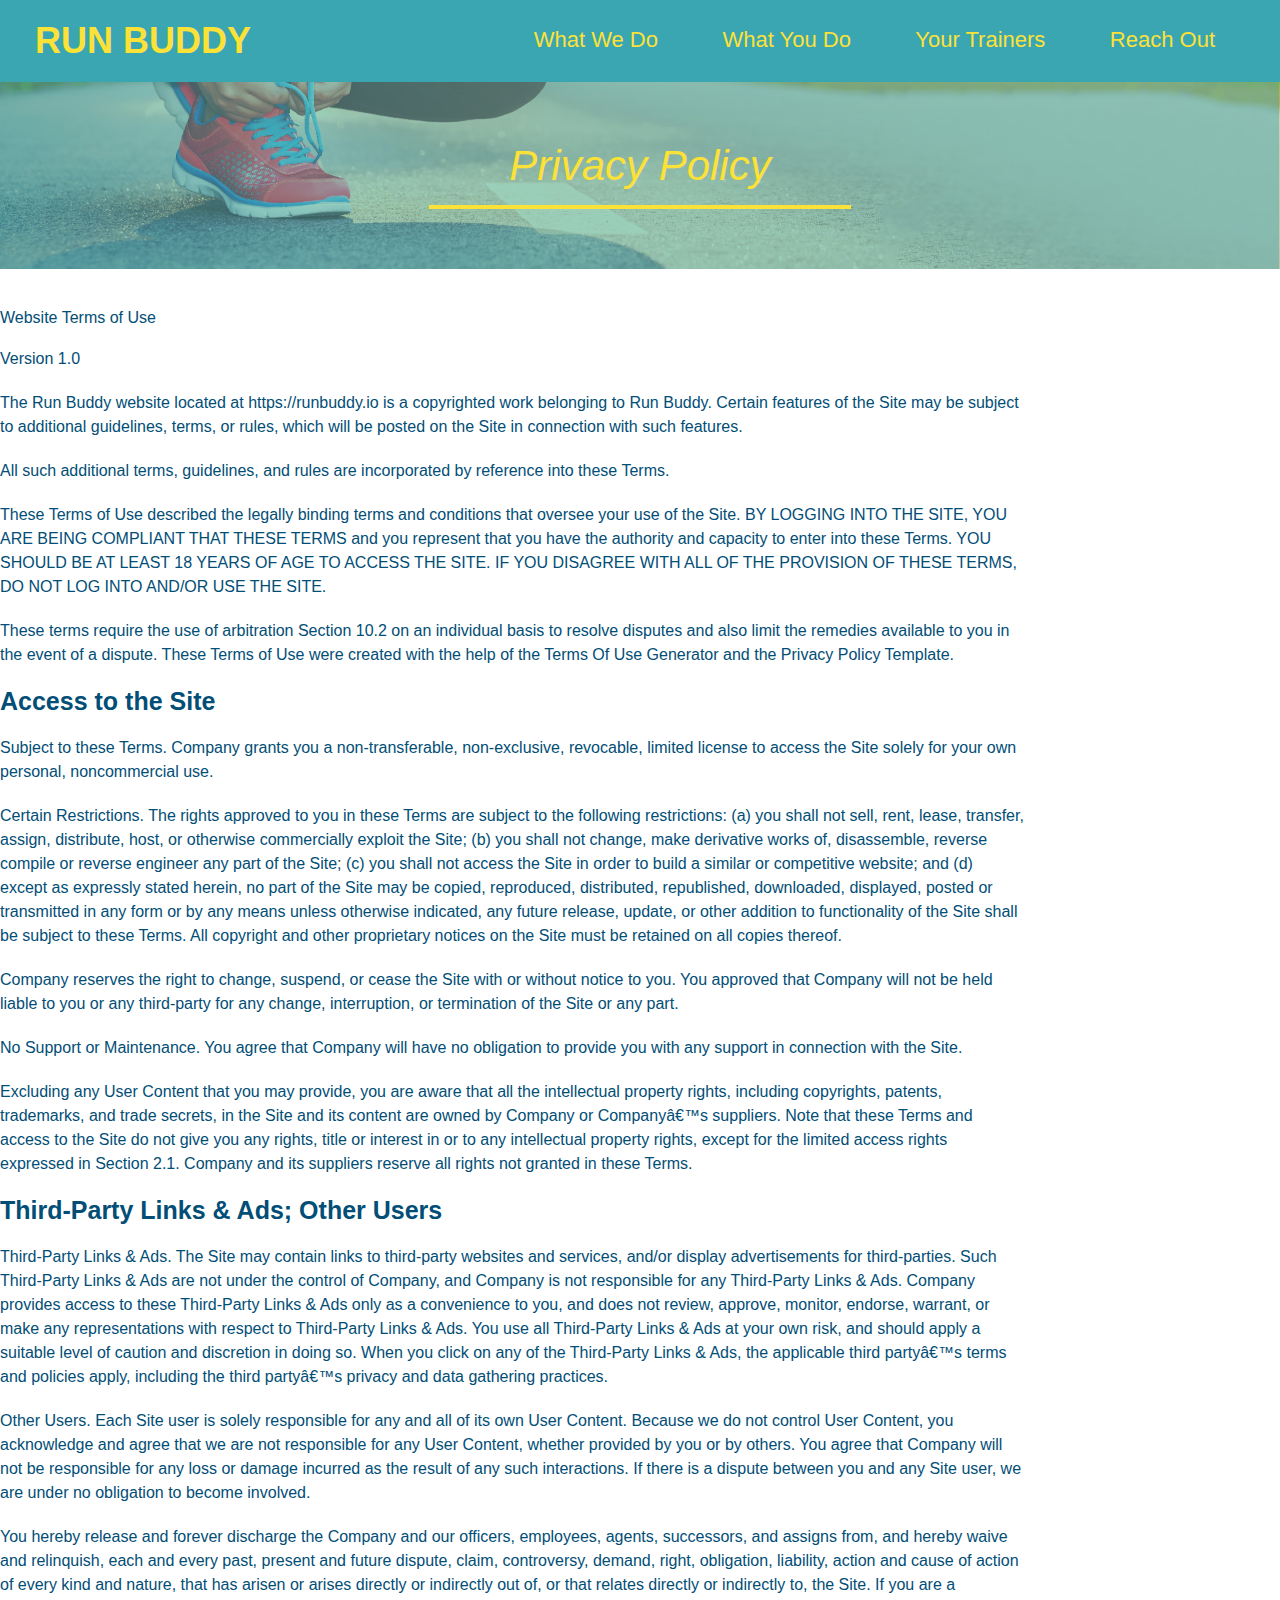
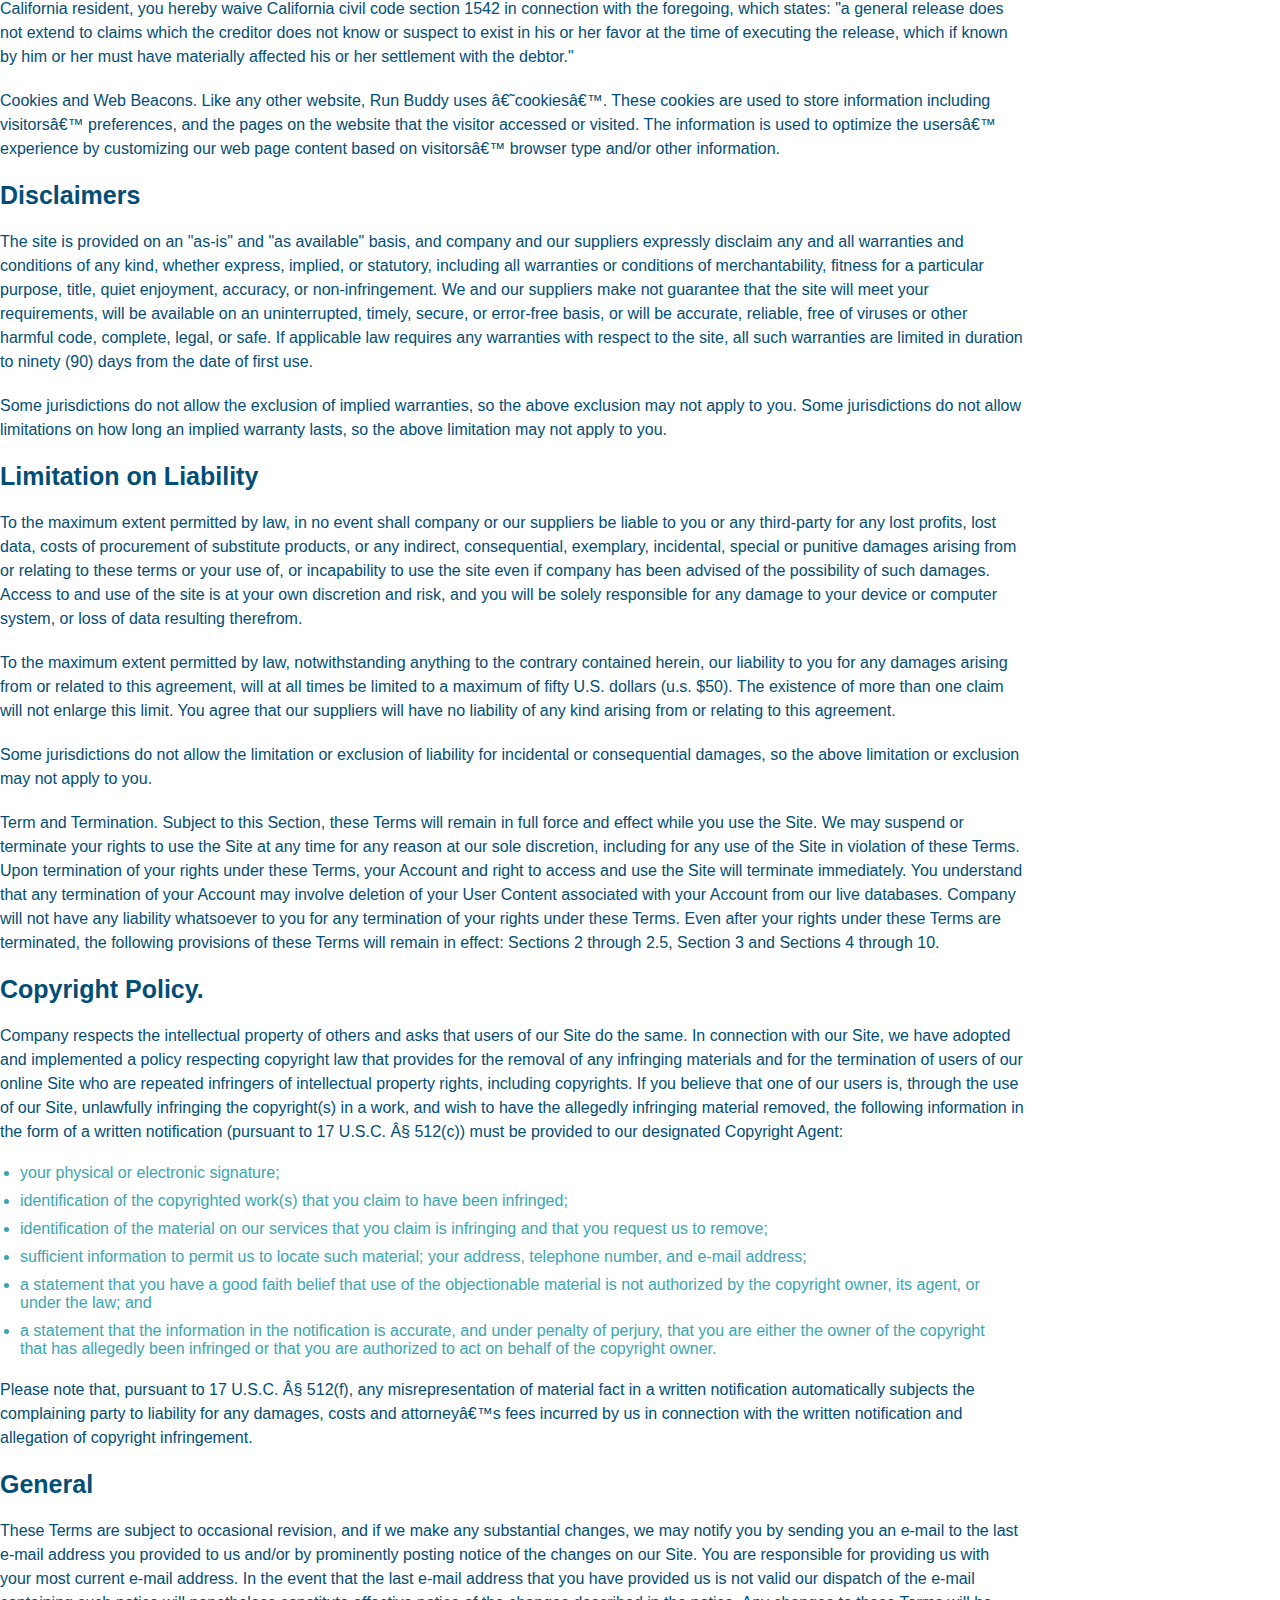
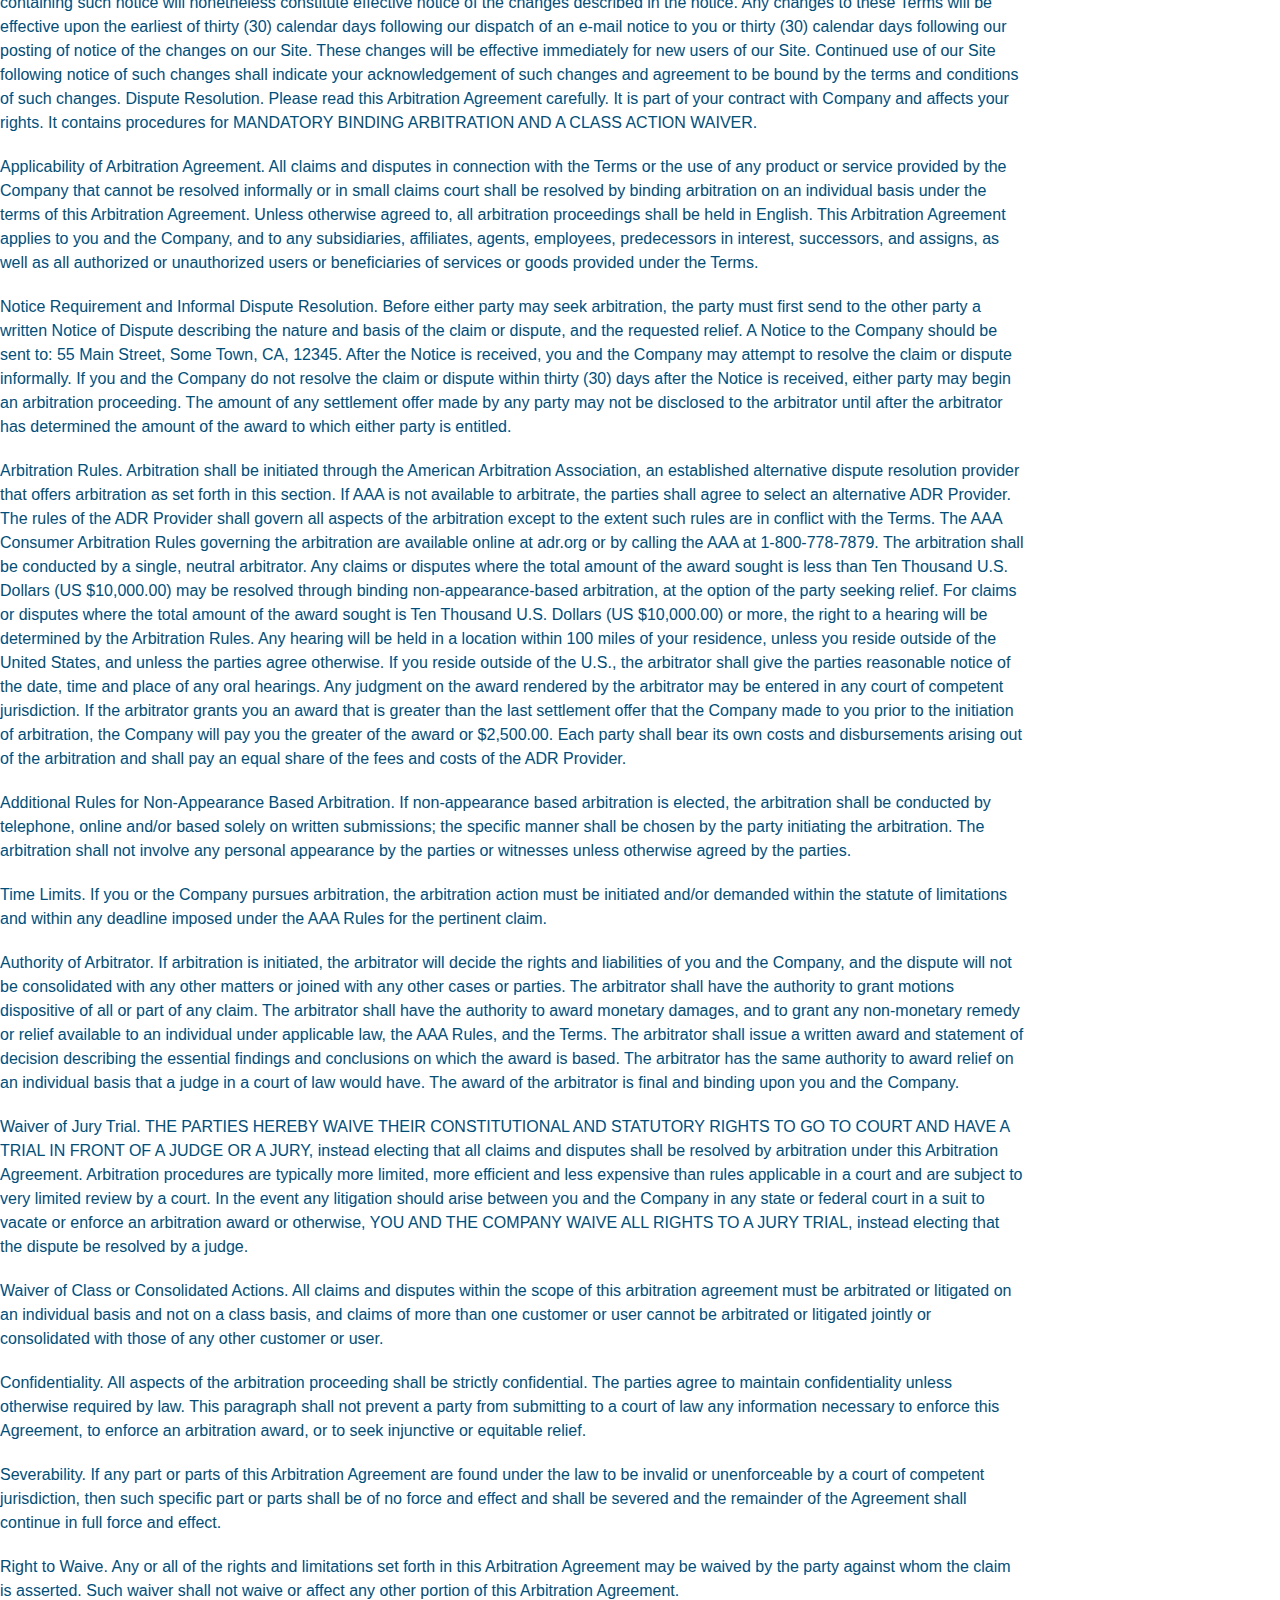
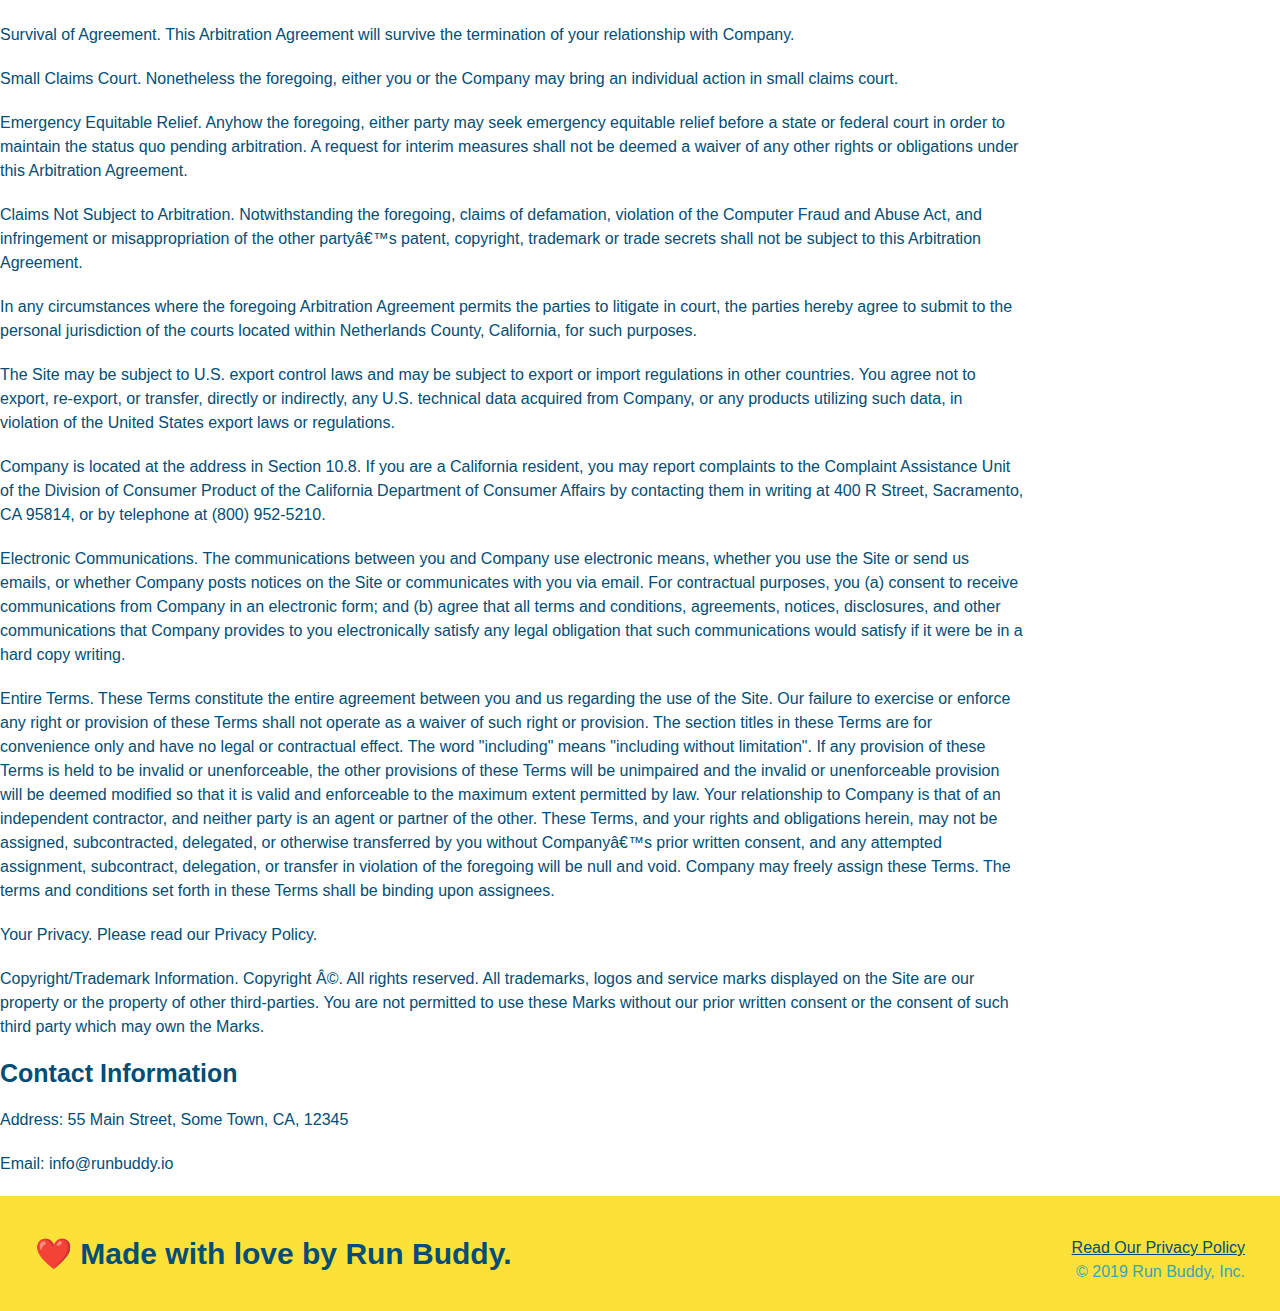
==== privacy-policy.html @ ecbcb70a "minor text error" ====
<!DOCTYPE html>
<html lang="en">
  <head>
    <meta charset="UTF-8" />
    <title>Privacy Policy - Run Buddy</title>
    <link rel="stylesheet" href="./assets/css/style.css" />
    <link rel="stylesheet" href="./assets/css/secondary-styles.css">
  </head>
  <body>
    <header>
      <h1>
        <a href="/">RUN BUDDY</a>
      </h1>
      <nav>
        <ul>
          <li>
            <a href="./index.html#what-we-do">What We Do</a>
          </li>
          <li>
            <a href="./index.html#what-you-do">What You Do</a>
          </li>
          <li>
            <a href="./index.html#your-trainers">Your Trainers</a>
          </li>
          <li>
            <a href="./index.html#reach-out">Reach Out</a>
          </li>
        </ul>
      </nav>
    </header>
    <section class="hero">
      <h2 class="page-title">Privacy Policy</h2>
    </section>
    <article class="secondary-content">
        Website Terms of Use
      </p>

      <p>
        Version 1.0
      </p>

      <p>
        The Run Buddy website located at https://runbuddy.io is a copyrighted work belonging to Run Buddy. Certain
        features of the Site may be subject to additional guidelines, terms, or rules, which will be posted on the Site
        in connection with such features.
      </p>

      <p>
        All such additional terms, guidelines, and rules are incorporated by reference into these Terms.
      </p>

      <p>
        These Terms of Use described the legally binding terms and conditions that oversee your use of the Site. BY
        LOGGING INTO THE SITE, YOU ARE BEING COMPLIANT THAT THESE TERMS and you represent that you have the authority
        and capacity to enter into these Terms. YOU SHOULD BE AT LEAST 18 YEARS OF AGE TO ACCESS THE SITE. IF YOU
        DISAGREE WITH ALL OF THE PROVISION OF THESE TERMS, DO NOT LOG INTO AND/OR USE THE SITE.
      </p>

      <p>
        These terms require the use of arbitration Section 10.2 on an individual basis to resolve disputes and also
        limit the remedies available to you in the event of a dispute. These Terms of Use were created with the help of
        the Terms Of Use Generator and the Privacy Policy Template.
      </p>

      <h3>
        Access to the Site
      </h3>

      <p>
        Subject to these Terms. Company grants you a non-transferable, non-exclusive, revocable, limited license to
        access the Site solely for your own personal, noncommercial use.
      </p>

      <p>
        Certain Restrictions. The rights approved to you in these Terms are subject to the following restrictions: (a)
        you shall not sell, rent, lease, transfer, assign, distribute, host, or otherwise commercially exploit the Site;
        (b) you shall not change, make derivative works of, disassemble, reverse compile or reverse engineer any part of
        the Site; (c) you shall not access the Site in order to build a similar or competitive website; and (d) except
        as expressly stated herein, no part of the Site may be copied, reproduced, distributed, republished, downloaded,
        displayed, posted or transmitted in any form or by any means unless otherwise indicated, any future release,
        update, or other addition to functionality of the Site shall be subject to these Terms. All copyright and other
        proprietary notices on the Site must be retained on all copies thereof.
      </p>

      <p>
        Company reserves the right to change, suspend, or cease the Site with or without notice to you. You approved
        that Company will not be held liable to you or any third-party for any change, interruption, or termination of
        the Site or any part.
      </p>

      <p>
        No Support or Maintenance. You agree that Company will have no obligation to provide you with any support in
        connection with the Site.
      </p>

      <p>
        Excluding any User Content that you may provide, you are aware that all the intellectual property rights,
        including copyrights, patents, trademarks, and trade secrets, in the Site and its content are owned by Company
        or Companyâ€™s suppliers. Note that these Terms and access to the Site do not give you any rights, title or
        interest in or to any intellectual property rights, except for the limited access rights expressed in Section
        2.1. Company and its suppliers reserve all rights not granted in these Terms.
      </p>

      <h3>
        Third-Party Links & Ads; Other Users
      </h3>

      <p>
        Third-Party Links & Ads. The Site may contain links to third-party websites and services, and/or display
        advertisements for third-parties. Such Third-Party Links & Ads are not under the control of Company, and Company
        is not responsible for any Third-Party Links & Ads. Company provides access to these Third-Party Links & Ads
        only as a convenience to you, and does not review, approve, monitor, endorse, warrant, or make any
        representations with respect to Third-Party Links & Ads. You use all Third-Party Links & Ads at your own risk,
        and should apply a suitable level of caution and discretion in doing so. When you click on any of the
        Third-Party Links & Ads, the applicable third partyâ€™s terms and policies apply, including the third partyâ€™s
        privacy and data gathering practices.
      </p>

      <p>
        Other Users. Each Site user is solely responsible for any and all of its own User Content. Because we do not
        control User Content, you acknowledge and agree that we are not responsible for any User Content, whether
        provided by you or by others. You agree that Company will not be responsible for any loss or damage incurred as
        the result of any such interactions. If there is a dispute between you and any Site user, we are under no
        obligation to become involved.
      </p>

      <p>
        You hereby release and forever discharge the Company and our officers, employees, agents, successors, and
        assigns from, and hereby waive and relinquish, each and every past, present and future dispute, claim,
        controversy, demand, right, obligation, liability, action and cause of action of every kind and nature, that has
        arisen or arises directly or indirectly out of, or that relates directly or indirectly to, the Site. If you are
        a California resident, you hereby waive California civil code section 1542 in connection with the foregoing,
        which states: "a general release does not extend to claims which the creditor does not know or suspect to exist
        in his or her favor at the time of executing the release, which if known by him or her must have materially
        affected his or her settlement with the debtor."
      </p>

      <p>
        Cookies and Web Beacons. Like any other website, Run Buddy uses â€˜cookiesâ€™. These cookies are used to store
        information including visitorsâ€™ preferences, and the pages on the website that the visitor accessed or visited.
        The information is used to optimize the usersâ€™ experience by customizing our web page content based on visitorsâ€™
        browser type and/or other information.
      </p>

      <h3>
        Disclaimers
      </h3>

      <p>
        The site is provided on an "as-is" and "as available" basis, and company and our suppliers expressly disclaim
        any and all warranties and conditions of any kind, whether express, implied, or statutory, including all
        warranties or conditions of merchantability, fitness for a particular purpose, title, quiet enjoyment, accuracy,
        or non-infringement. We and our suppliers make not guarantee that the site will meet your requirements, will be
        available on an uninterrupted, timely, secure, or error-free basis, or will be accurate, reliable, free of
        viruses or other harmful code, complete, legal, or safe. If applicable law requires any warranties with respect
        to the site, all such warranties are limited in duration to ninety (90) days from the date of first use.
      </p>

      <p>
        Some jurisdictions do not allow the exclusion of implied warranties, so the above exclusion may not apply to
        you. Some jurisdictions do not allow limitations on how long an implied warranty lasts, so the above limitation
        may not apply to you.
      </p>

      <h3>
        Limitation on Liability
      </h3>

      <p>
        To the maximum extent permitted by law, in no event shall company or our suppliers be liable to you or any
        third-party for any lost profits, lost data, costs of procurement of substitute products, or any indirect,
        consequential, exemplary, incidental, special or punitive damages arising from or relating to these terms or
        your use of, or incapability to use the site even if company has been advised of the possibility of such
        damages. Access to and use of the site is at your own discretion and risk, and you will be solely responsible
        for any damage to your device or computer system, or loss of data resulting therefrom.
      </p>

      <p>
        To the maximum extent permitted by law, notwithstanding anything to the contrary contained herein, our liability
        to you for any damages arising from or related to this agreement, will at all times be limited to a maximum of
        fifty U.S. dollars (u.s. $50). The existence of more than one claim will not enlarge this limit. You agree that
        our suppliers will have no liability of any kind arising from or relating to this agreement.
      </p>

      <p>
        Some jurisdictions do not allow the limitation or exclusion of liability for incidental or consequential
        damages, so the above limitation or exclusion may not apply to you.
      </p>

      <p>
        Term and Termination. Subject to this Section, these Terms will remain in full force and effect while you use
        the Site. We may suspend or terminate your rights to use the Site at any time for any reason at our sole
        discretion, including for any use of the Site in violation of these Terms. Upon termination of your rights under
        these Terms, your Account and right to access and use the Site will terminate immediately. You understand that
        any termination of your Account may involve deletion of your User Content associated with your Account from our
        live databases. Company will not have any liability whatsoever to you for any termination of your rights under
        these Terms. Even after your rights under these Terms are terminated, the following provisions of these Terms
        will remain in effect: Sections 2 through 2.5, Section 3 and Sections 4 through 10.
      </p>

      <h3>
        Copyright Policy.
      </h3>

      <p>
        Company respects the intellectual property of others and asks that users of our Site do the same. In connection
        with our Site, we have adopted and implemented a policy respecting copyright law that provides for the removal
        of any infringing materials and for the termination of users of our online Site who are repeated infringers of
        intellectual property rights, including copyrights. If you believe that one of our users is, through the use of
        our Site, unlawfully infringing the copyright(s) in a work, and wish to have the allegedly infringing material
        removed, the following information in the form of a written notification (pursuant to 17 U.S.C. Â§ 512(c)) must
        be provided to our designated Copyright Agent:
      </p>

      <ul>
        <li>
          your physical or electronic signature;
        </li>
        <li>
          identification of the copyrighted work(s) that you claim to have been infringed;
        </li>
        <li>
          identification of the material on our services that you claim is infringing and that you request us to remove;
        </li>
        <li>
          sufficient information to permit us to locate such material; your address, telephone number, and e-mail
          address;
        </li>
        <li>
          a statement that you have a good faith belief that use of the objectionable material is not authorized by the
          copyright owner, its agent, or under the law; and
        </li>
        <li>
          a statement that the information in the notification is accurate, and under penalty of perjury, that you are
          either the owner of the copyright that has allegedly been infringed or that you are authorized to act on
          behalf of the copyright owner.
        </li>
      </ul>

      <p>
        Please note that, pursuant to 17 U.S.C. Â§ 512(f), any misrepresentation of material fact in a written
        notification automatically subjects the complaining party to liability for any damages, costs and attorneyâ€™s
        fees incurred by us in connection with the written notification and allegation of copyright infringement.
      </p>

      <h3>
        General
      </h3>

      <p>
        These Terms are subject to occasional revision, and if we make any substantial changes, we may notify you by
        sending you an e-mail to the last e-mail address you provided to us and/or by prominently posting notice of the
        changes on our Site. You are responsible for providing us with your most current e-mail address. In the event
        that the last e-mail address that you have provided us is not valid our dispatch of the e-mail containing such
        notice will nonetheless constitute effective notice of the changes described in the notice. Any changes to these
        Terms will be effective upon the earliest of thirty (30) calendar days following our dispatch of an e-mail
        notice to you or thirty (30) calendar days following our posting of notice of the changes on our Site. These
        changes will be effective immediately for new users of our Site. Continued use of our Site following notice of
        such changes shall indicate your acknowledgement of such changes and agreement to be bound by the terms and
        conditions of such changes. Dispute Resolution. Please read this Arbitration Agreement carefully. It is part of
        your contract with Company and affects your rights. It contains procedures for MANDATORY BINDING ARBITRATION AND
        A CLASS ACTION WAIVER.
      </p>

      <p>
        Applicability of Arbitration Agreement. All claims and disputes in connection with the Terms or the use of any
        product or service provided by the Company that cannot be resolved informally or in small claims court shall be
        resolved by binding arbitration on an individual basis under the terms of this Arbitration Agreement. Unless
        otherwise agreed to, all arbitration proceedings shall be held in English. This Arbitration Agreement applies to
        you and the Company, and to any subsidiaries, affiliates, agents, employees, predecessors in interest,
        successors, and assigns, as well as all authorized or unauthorized users or beneficiaries of services or goods
        provided under the Terms.
      </p>

      <p>
        Notice Requirement and Informal Dispute Resolution. Before either party may seek arbitration, the party must
        first send to the other party a written Notice of Dispute describing the nature and basis of the claim or
        dispute, and the requested relief. A Notice to the Company should be sent to: 55 Main Street, Some Town, CA,
        12345. After the Notice is received, you and the Company may attempt to resolve the claim or dispute informally.
        If you and the Company do not resolve the claim or dispute within thirty (30) days after the Notice is received,
        either party may begin an arbitration proceeding. The amount of any settlement offer made by any party may not
        be disclosed to the arbitrator until after the arbitrator has determined the amount of the award to which either
        party is entitled.
      </p>

      <p>
        Arbitration Rules. Arbitration shall be initiated through the American Arbitration Association, an established
        alternative dispute resolution provider that offers arbitration as set forth in this section. If AAA is not
        available to arbitrate, the parties shall agree to select an alternative ADR Provider. The rules of the ADR
        Provider shall govern all aspects of the arbitration except to the extent such rules are in conflict with the
        Terms. The AAA Consumer Arbitration Rules governing the arbitration are available online at adr.org or by
        calling the AAA at 1-800-778-7879. The arbitration shall be conducted by a single, neutral arbitrator. Any
        claims or disputes where the total amount of the award sought is less than Ten Thousand U.S. Dollars (US
        $10,000.00) may be resolved through binding non-appearance-based arbitration, at the option of the party seeking
        relief. For claims or disputes where the total amount of the award sought is Ten Thousand U.S. Dollars (US
        $10,000.00) or more, the right to a hearing will be determined by the Arbitration Rules. Any hearing will be
        held in a location within 100 miles of your residence, unless you reside outside of the United States, and
        unless the parties agree otherwise. If you reside outside of the U.S., the arbitrator shall give the parties
        reasonable notice of the date, time and place of any oral hearings. Any judgment on the award rendered by the
        arbitrator may be entered in any court of competent jurisdiction. If the arbitrator grants you an award that is
        greater than the last settlement offer that the Company made to you prior to the initiation of arbitration, the
        Company will pay you the greater of the award or $2,500.00. Each party shall bear its own costs and
        disbursements arising out of the arbitration and shall pay an equal share of the fees and costs of the ADR
        Provider.
      </p>

      <p>
        Additional Rules for Non-Appearance Based Arbitration. If non-appearance based arbitration is elected, the
        arbitration shall be conducted by telephone, online and/or based solely on written submissions; the specific
        manner shall be chosen by the party initiating the arbitration. The arbitration shall not involve any personal
        appearance by the parties or witnesses unless otherwise agreed by the parties.
      </p>

      <p>
        Time Limits. If you or the Company pursues arbitration, the arbitration action must be initiated and/or demanded
        within the statute of limitations and within any deadline imposed under the AAA Rules for the pertinent claim.
      </p>

      <p>
        Authority of Arbitrator. If arbitration is initiated, the arbitrator will decide the rights and liabilities of
        you and the Company, and the dispute will not be consolidated with any other matters or joined with any other
        cases or parties. The arbitrator shall have the authority to grant motions dispositive of all or part of any
        claim. The arbitrator shall have the authority to award monetary damages, and to grant any non-monetary remedy
        or relief available to an individual under applicable law, the AAA Rules, and the Terms. The arbitrator shall
        issue a written award and statement of decision describing the essential findings and conclusions on which the
        award is based. The arbitrator has the same authority to award relief on an individual basis that a judge in a
        court of law would have. The award of the arbitrator is final and binding upon you and the Company.
      </p>

      <p>
        Waiver of Jury Trial. THE PARTIES HEREBY WAIVE THEIR CONSTITUTIONAL AND STATUTORY RIGHTS TO GO TO COURT AND HAVE
        A TRIAL IN FRONT OF A JUDGE OR A JURY, instead electing that all claims and disputes shall be resolved by
        arbitration under this Arbitration Agreement. Arbitration procedures are typically more limited, more efficient
        and less expensive than rules applicable in a court and are subject to very limited review by a court. In the
        event any litigation should arise between you and the Company in any state or federal court in a suit to vacate
        or enforce an arbitration award or otherwise, YOU AND THE COMPANY WAIVE ALL RIGHTS TO A JURY TRIAL, instead
        electing that the dispute be resolved by a judge.
      </p>

      <p>
        Waiver of Class or Consolidated Actions. All claims and disputes within the scope of this arbitration agreement
        must be arbitrated or litigated on an individual basis and not on a class basis, and claims of more than one
        customer or user cannot be arbitrated or litigated jointly or consolidated with those of any other customer or
        user.
      </p>

      <p>
        Confidentiality. All aspects of the arbitration proceeding shall be strictly confidential. The parties agree to
        maintain confidentiality unless otherwise required by law. This paragraph shall not prevent a party from
        submitting to a court of law any information necessary to enforce this Agreement, to enforce an arbitration
        award, or to seek injunctive or equitable relief.
      </p>

      <p>
        Severability. If any part or parts of this Arbitration Agreement are found under the law to be invalid or
        unenforceable by a court of competent jurisdiction, then such specific part or parts shall be of no force and
        effect and shall be severed and the remainder of the Agreement shall continue in full force and effect.
      </p>

      <p>
        Right to Waive. Any or all of the rights and limitations set forth in this Arbitration Agreement may be waived
        by the party against whom the claim is asserted. Such waiver shall not waive or affect any other portion of this
        Arbitration Agreement.
      </p>

      <p>
        Survival of Agreement. This Arbitration Agreement will survive the termination of your relationship with
        Company.
      </p>

      <p>
        Small Claims Court. Nonetheless the foregoing, either you or the Company may bring an individual action in small
        claims court.
      </p>

      <p>
        Emergency Equitable Relief. Anyhow the foregoing, either party may seek emergency equitable relief before a
        state or federal court in order to maintain the status quo pending arbitration. A request for interim measures
        shall not be deemed a waiver of any other rights or obligations under this Arbitration Agreement.
      </p>

      <p>
        Claims Not Subject to Arbitration. Notwithstanding the foregoing, claims of defamation, violation of the
        Computer Fraud and Abuse Act, and infringement or misappropriation of the other partyâ€™s patent, copyright,
        trademark or trade secrets shall not be subject to this Arbitration Agreement.
      </p>

      <p>
        In any circumstances where the foregoing Arbitration Agreement permits the parties to litigate in court, the
        parties hereby agree to submit to the personal jurisdiction of the courts located within Netherlands County,
        California, for such purposes.
      </p>

      <p>
        The Site may be subject to U.S. export control laws and may be subject to export or import regulations in other
        countries. You agree not to export, re-export, or transfer, directly or indirectly, any U.S. technical data
        acquired from Company, or any products utilizing such data, in violation of the United States export laws or
        regulations.
      </p>

      <p>
        Company is located at the address in Section 10.8. If you are a California resident, you may report complaints
        to the Complaint Assistance Unit of the Division of Consumer Product of the California Department of Consumer
        Affairs by contacting them in writing at 400 R Street, Sacramento, CA 95814, or by telephone at (800) 952-5210.
      </p>

      <p>
        Electronic Communications. The communications between you and Company use electronic means, whether you use the
        Site or send us emails, or whether Company posts notices on the Site or communicates with you via email. For
        contractual purposes, you (a) consent to receive communications from Company in an electronic form; and (b)
        agree that all terms and conditions, agreements, notices, disclosures, and other communications that Company
        provides to you electronically satisfy any legal obligation that such communications would satisfy if it were be
        in a hard copy writing.
      </p>

      <p>
        Entire Terms. These Terms constitute the entire agreement between you and us regarding the use of the Site. Our
        failure to exercise or enforce any right or provision of these Terms shall not operate as a waiver of such right
        or provision. The section titles in these Terms are for convenience only and have no legal or contractual
        effect. The word "including" means "including without limitation". If any provision of these Terms is held to be
        invalid or unenforceable, the other provisions of these Terms will be unimpaired and the invalid or
        unenforceable provision will be deemed modified so that it is valid and enforceable to the maximum extent
        permitted by law. Your relationship to Company is that of an independent contractor, and neither party is an
        agent or partner of the other. These Terms, and your rights and obligations herein, may not be assigned,
        subcontracted, delegated, or otherwise transferred by you without Companyâ€™s prior written consent, and any
        attempted assignment, subcontract, delegation, or transfer in violation of the foregoing will be null and void.
        Company may freely assign these Terms. The terms and conditions set forth in these Terms shall be binding upon
        assignees.
      </p>

      <p>
        Your Privacy. Please read our Privacy Policy.
      </p>

      <p>
        Copyright/Trademark Information. Copyright Â©. All rights reserved. All trademarks, logos and service marks
        displayed on the Site are our property or the property of other third-parties. You are not permitted to use
        these Marks without our prior written consent or the consent of such third party which may own the Marks.
      </p>

      <h3>
        Contact Information
      </h3>

      <p>
        Address: 55 Main Street, Some Town, CA, 12345
      </p>

      <p>
        Email: info@runbuddy.io
      </p>
    </article>
    <footer>
      <h2>❤️ Made with love by Run Buddy.</h2>
      <div>
        <a href="">Read Our Privacy Policy</a><br />
        &copy; 2019 Run Buddy, Inc.
      </div>
    </footer>
  </body>
</html>
---- assets/css/style.css ----
* {
  margin: 0;
  padding: 0;
  box-sizing: border-box;
}
body {
  font-family: Arial, Helvetica, sans-serif;
  color: #39a6b2;
}
header {
  padding: 20px 35px;
  background-color: #39a6b2;
}
header h1 {
  font-weight: bold;
  font-size: 36px;
  color: #fce138;
  margin: 0;
  display: inline;
}
header a {
  color: #fce138;
  text-decoration: none;
}
header nav {
  float: right;
  margin: 7px 0;
}
header nav ul li {
  display: inline;
}
header nav ul li a {
  margin: 0 30px;
  font-weight: lighter;
  font-size: 22px;
}
footer {
  background-color: #fce138;
  width: 100%;
  padding: 40px 35px;
}
footer h2 {
  display: inline;
  color: #024e76;
  font-size: 30px;
  margin: 0;
}
footer div {
  float: right;
  line-height: 1.5;
  text-align: right;
}
footer a {
  color: #024e76;
}
section {
  padding: 60px;
}
.hero {
  background-image: url("../images/hero-bg.jpg");
  height: 600px;
  background-size: cover;
  background-position: center;
  position: relative;
}
.hero-form {
  text-decoration: #024e76;
  background-color: #fce138;
  padding: 20px;
  width: 500px;
  border: solid 3px #024e76;
  position: absolute;
  bottom: 120px;
  right: 140px;
}
.hero-form h3 {
  margin: 0px;
  text-size-adjust: 24px;
}
.hero-form p {
  margin: 5px 0 15px 0;
}
.form-input {
  border: 1px solid #024e76;
  display: block;
  padding: 7px 15px;
  font-size: 16px;
  color: #024e76;
  width: 100%;
  margin-bottom: 15px;
}
.hero-form label {
  margin: 0 5px;
}
.hero-form button {
  background-color: #024e76;
  color: #fce138;
  font-size: 16px;
  padding: 10px 20px;
  border: none;
}
.intro {
  text-align: center;
}

.intro p {
  line-height: 1.7;
  color: #39a6b2;
  width: 80%;
  font-size: 20px;
  margin: 0 auto;
}
.steps {
  text-align: center;
  background: #fce138;
}
.section-title {
  font-size: 55px;
  color: #024e76;
  margin-bottom: 35px;
  padding: 0 100px 20px 100px;
  border-bottom: 3px solid;
  display: inline-block;
}
.primary-border {
  border-color: #fce138;
}
.secondary-border {
  border-color: #39a6b2;
}
.steps div {
  margin-bottom: 80px;
}
.steps img {
  width: 15%;
  margin: 10px 0;
}
.steps h3 {
  color: #024e76;
  font-size: 46px;
  margin-top: 10px;
}
.steps p {
  color: #39a6b2;
  font-size: 23px;
}
.steps span {
  font-size: 38px;
}
.trainers {
  text-align: center;
}
.trainer {
  width: 900px;
  margin: 0 auto 30px auto;
  background: #024e76;
  color: #fce138;
  overflow: auto;
}
.trainer img {
  width: 35%;
  float: left;
}
.trainer-bio {
  padding: 35px;
  float: left;
  width: 65%;
}
.text-left {
  text-align: left;
}
.text-right {
  text-align: right;
}
.trainer-bio h3 {
  font-size: 32px;
  margin-bottom: 8px;
}
.trainer-bio h4 {
  font-weight: lighter;
  font-size: 26px;
  margin-bottom: 25px;
}
.trainer-bio p {
  font-size: 17px;
  line-height: 1.3;
}
.contact {
  text-align: center;
  background: #024e76;
}
.contact h2 {
  color: #fce138;
}
.contact-info iframe {
  width: 400px;
  height: 400px;
}
.contact-info div {
  width: 410px;
  display: inline-block;
  vertical-align: top;
  text-align: left;
  margin: 30px 0 0 60px;
  color: white;
}
.contact-info h3 {
  color: #fce138;
  font-size: 32px;
}
.contact-info p,
.contact-info address {
  margin: 20px 0;
  line-height: 1.5;
  font-size: 20px;
  font-style: normal;
}
.contact-info a {
  color: #fce138;
}
---- assets/css/secondary-styles.css ----
.hero {
  background-image: url(../images/hero-bg.jpg);
  background-size: cover;
  background-position: bottom;
  height: auto;
  text-align: center;
  margin-bottom: 40px;
}
.page-title {
  color: #fce138;
  display: inline-block;
  border-bottom: 4px solid #fce138;
  padding: 0 80px 15px 80px;
  font-weight: normal;
  font-size: 42px;
  font-style: italic;
}
.secondary-content {
  width: 80%;
  margin: center;
  color: #024e76;
}
.secondary-content h3 {
  font-size: 25px;
  margin: 20px 0;
}
.secondary-content p {
  font-size: 16px;
  line-height: 1.5;
  margin: 20px 0;
}
.secondary-content ul {
  margin: 15px 20px;
}
.secondary-content li {
  color: #39a6b2;
  margin: 10px 0;
}
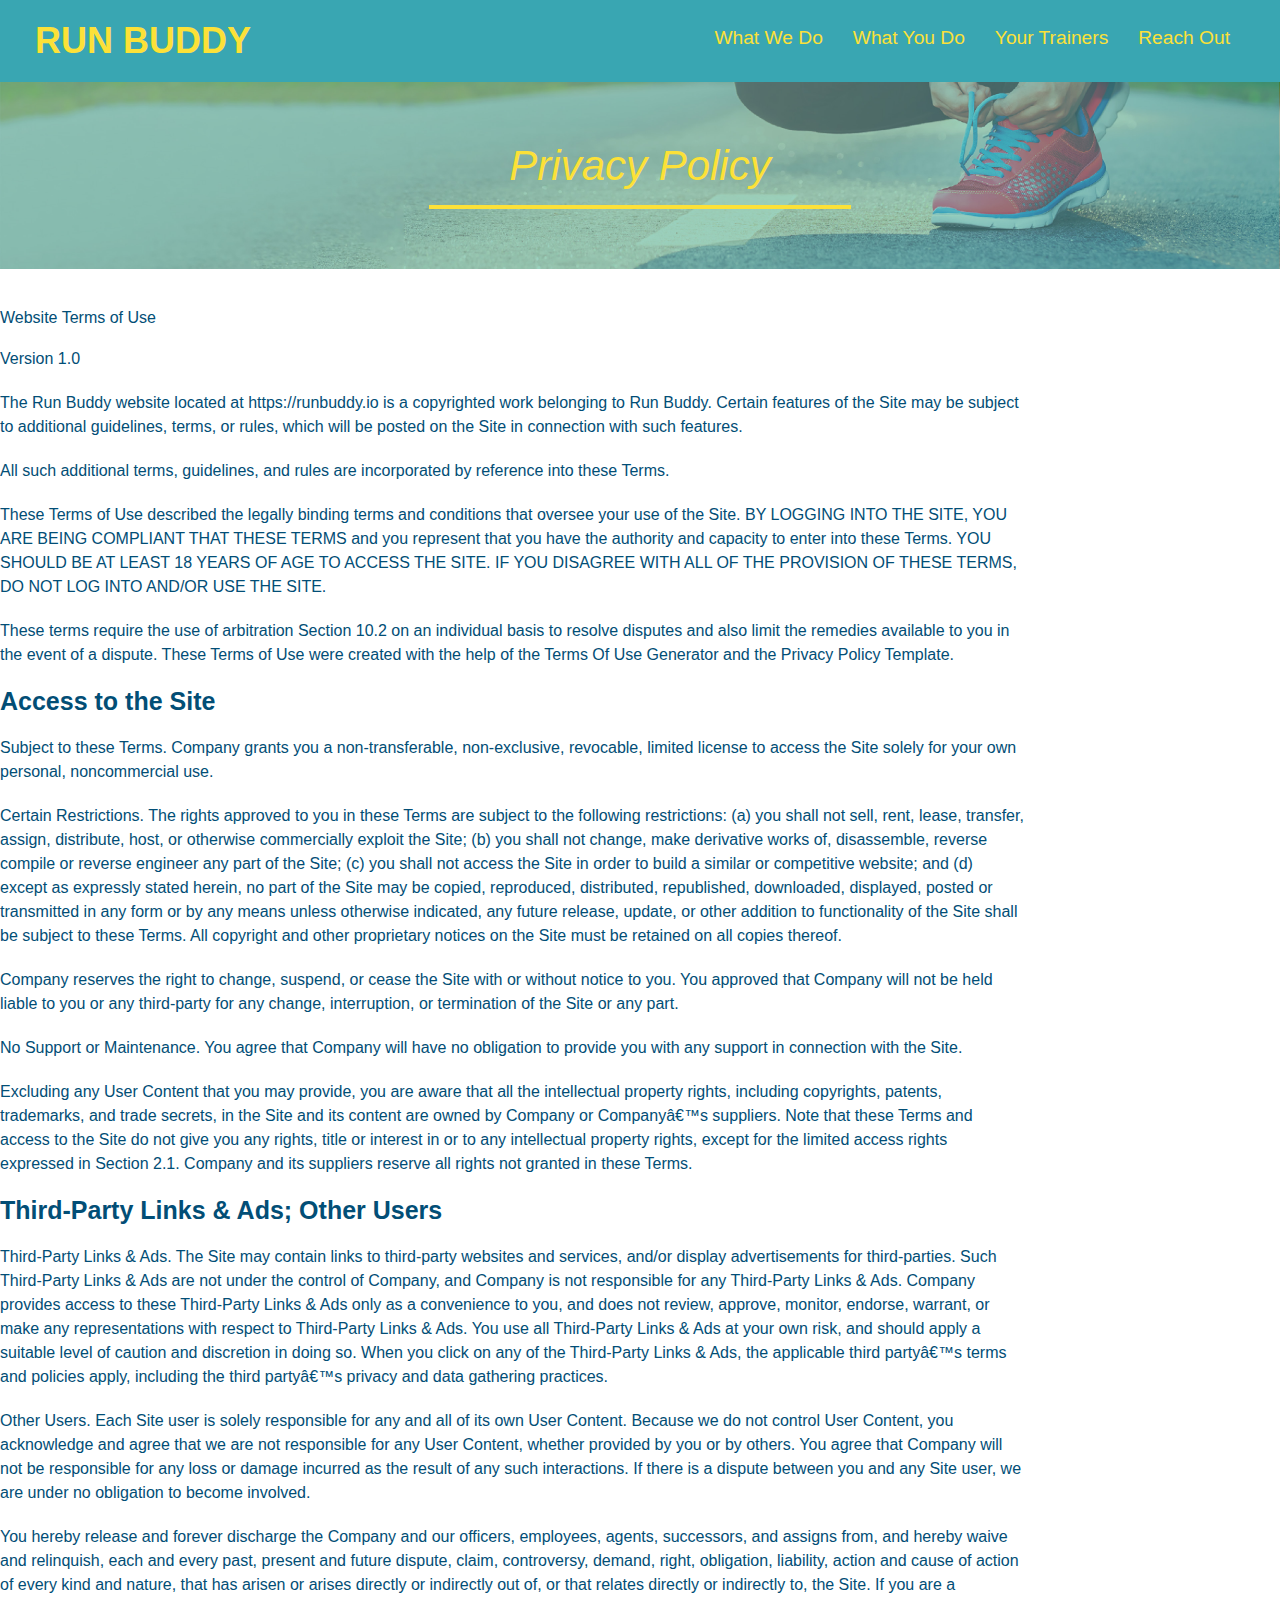
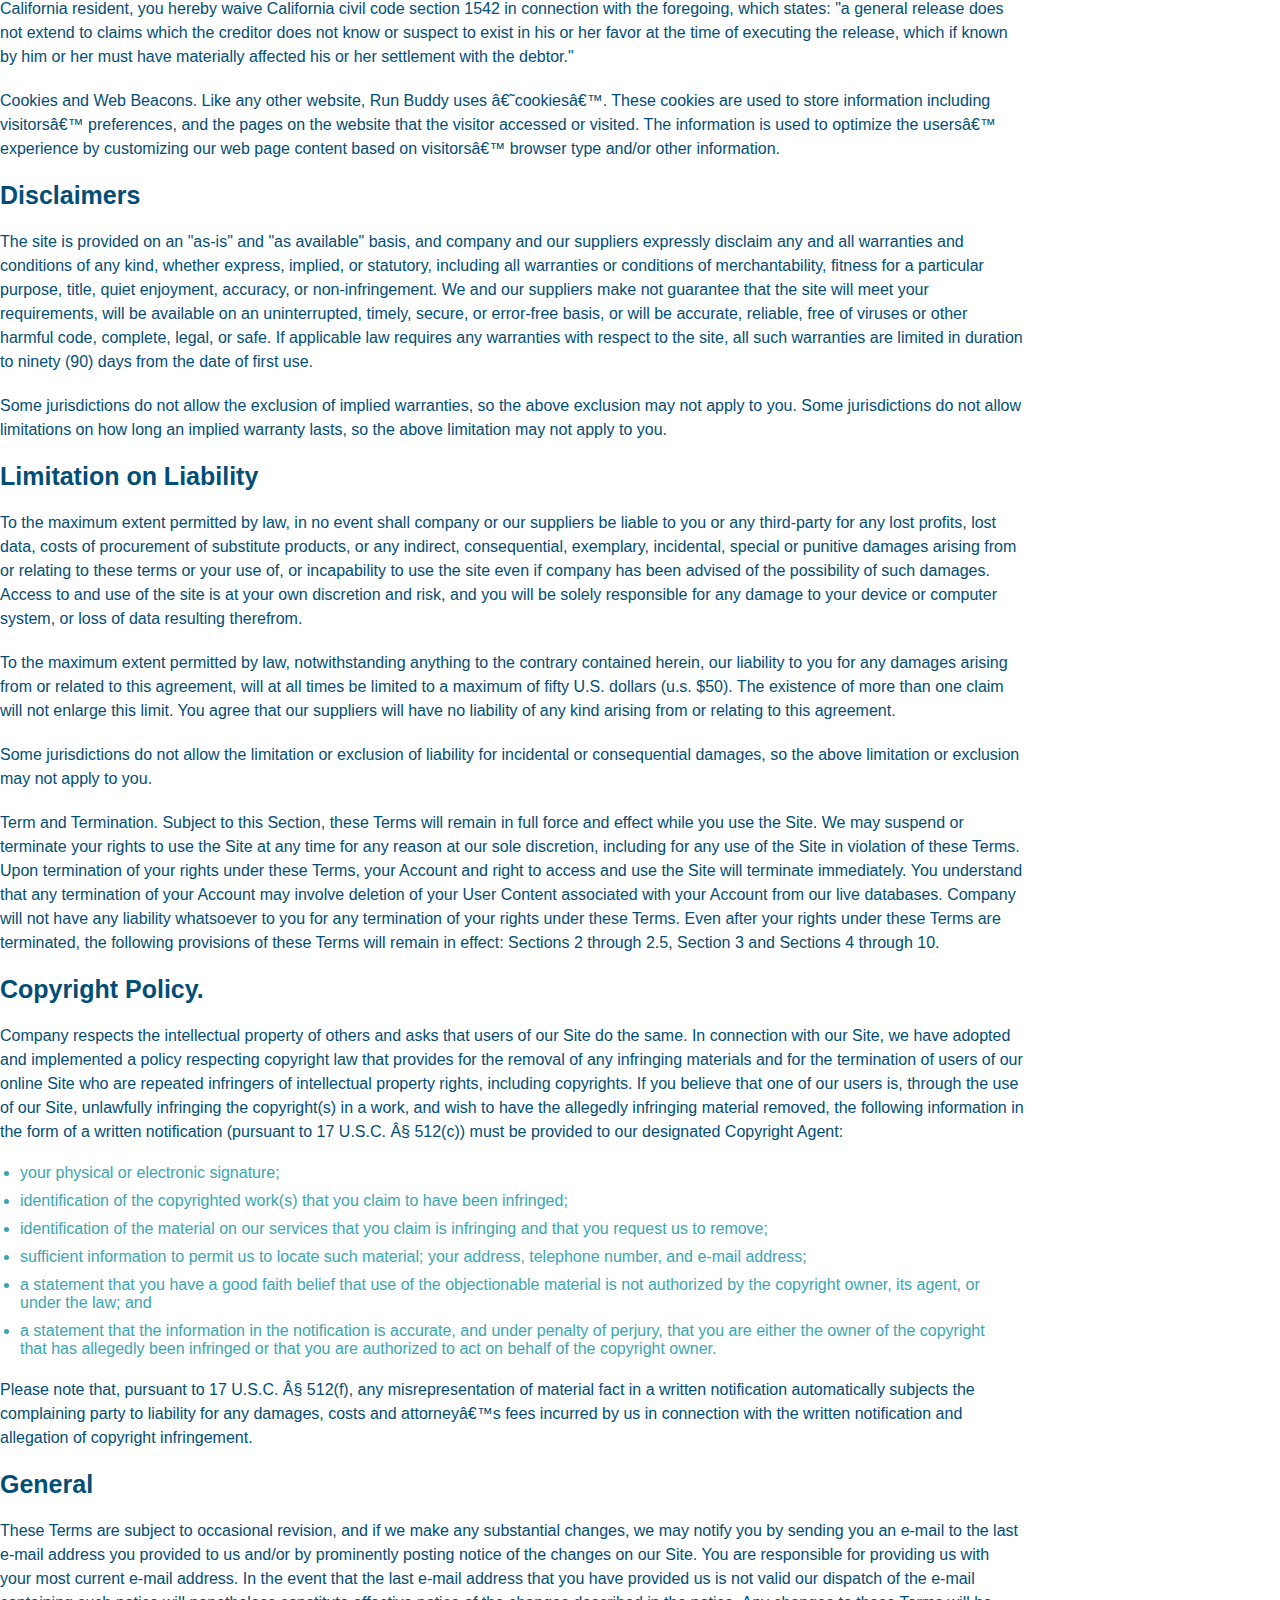
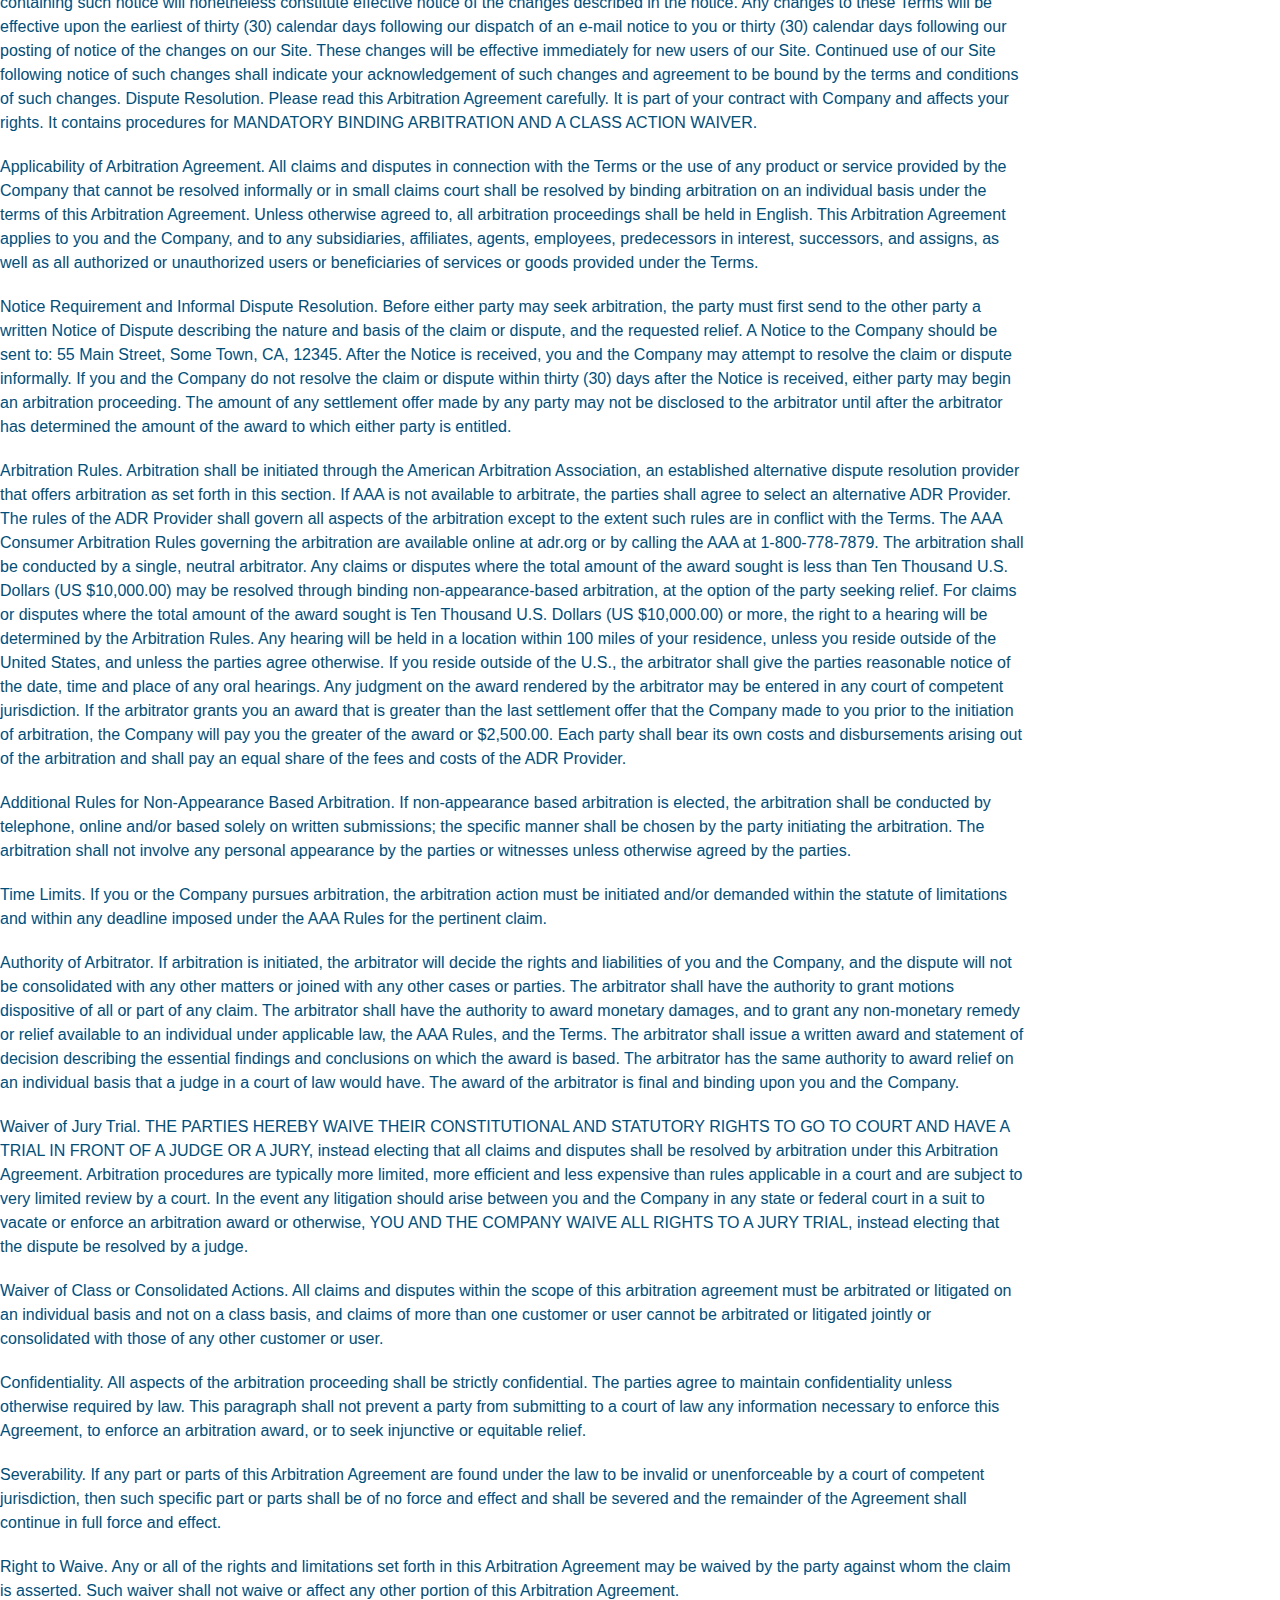
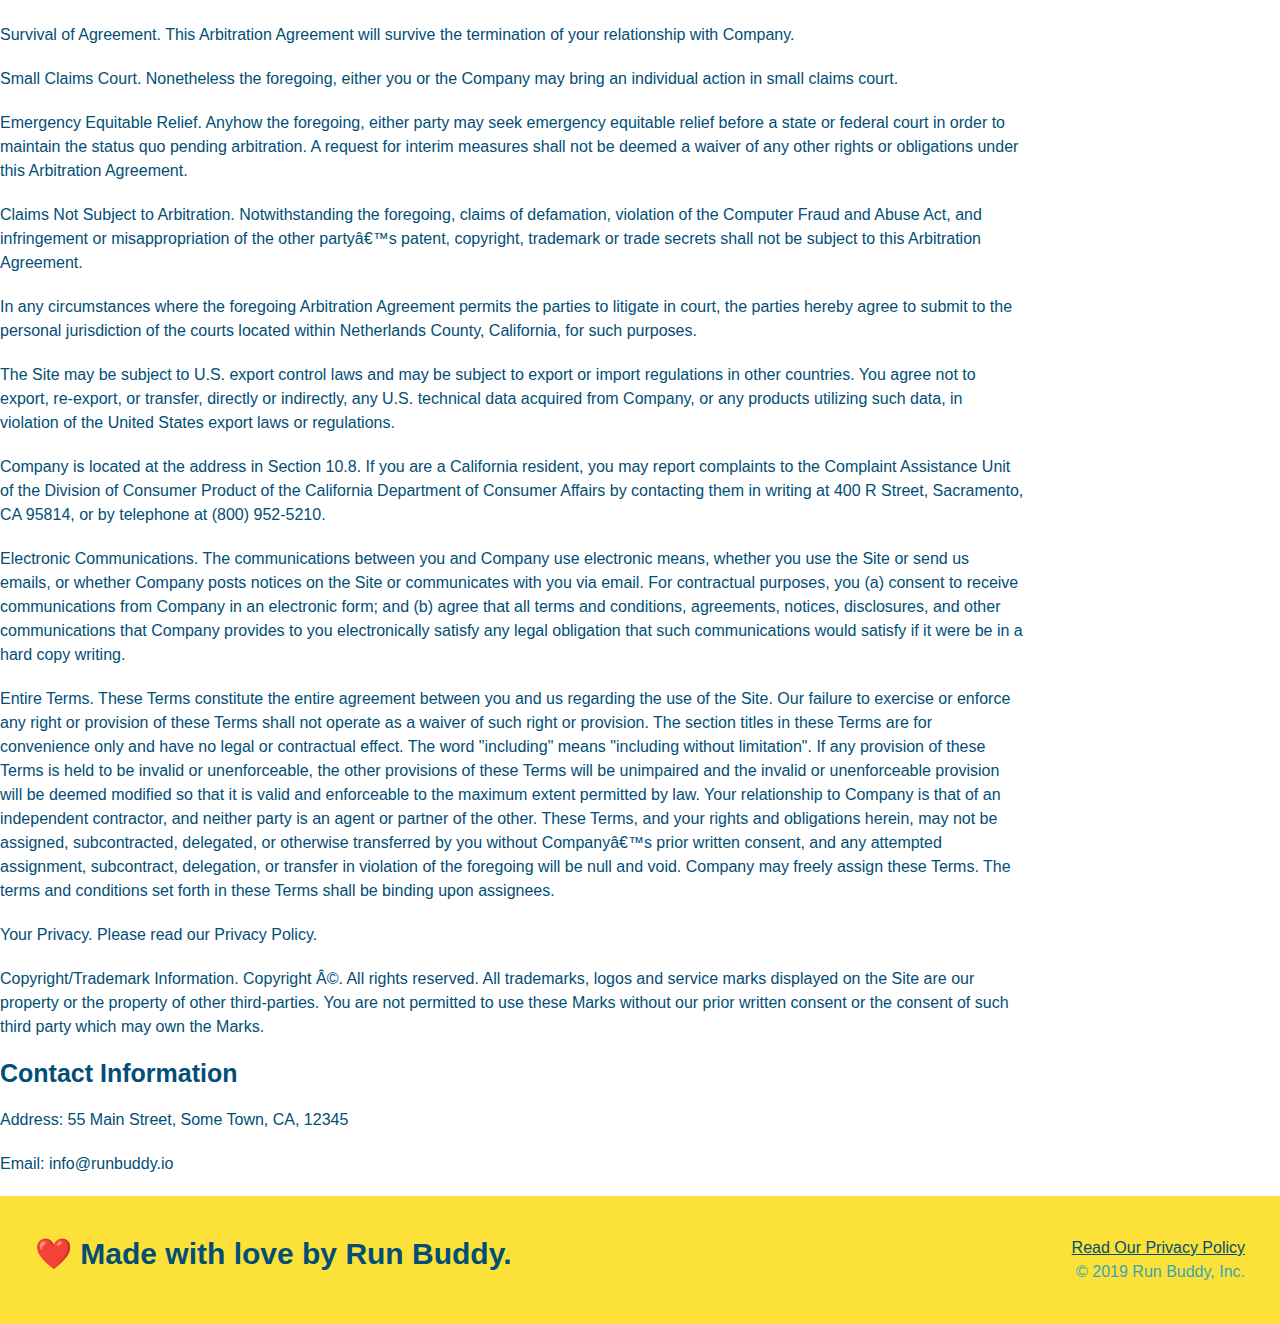
==== commit 05b125e5: "played around with media queries" ====
--- a/privacy-policy.html
+++ b/privacy-policy.html
@@ -2,6 +2,7 @@
 <html lang="en">
   <head>
     <meta charset="UTF-8" />
+    <meta name="viewport" content="width=device-width, initial-scale=1.0" />
     <title>Privacy Policy - Run Buddy</title>
     <link rel="stylesheet" href="./assets/css/style.css" />
     <link rel="stylesheet" href="./assets/css/secondary-styles.css">
--- a/assets/css/style.css
+++ b/assets/css/style.css
@@ -10,43 +10,49 @@
 header {
   padding: 20px 35px;
   background-color: #39a6b2;
+  display: flex;
+  justify-content: space-between;
+  flex-wrap: wrap;
 }
 header h1 {
   font-weight: bold;
   font-size: 36px;
   color: #fce138;
   margin: 0;
-  display: inline;
 }
 header a {
   color: #fce138;
   text-decoration: none;
 }
 header nav {
-  float: right;
   margin: 7px 0;
 }
-header nav ul li {
-  display: inline;
+header nav ul {
+  display: flex;
+  flex-wrap: wrap;
+  justify-content: space-between;
+  align-items: center;
+  list-style: none;
 }
 header nav ul li a {
-  margin: 0 30px;
+  padding: 10px 15px;
   font-weight: lighter;
-  font-size: 22px;
+  font-size: 1.5vw;
 }
 footer {
   background-color: #fce138;
   width: 100%;
   padding: 40px 35px;
+  display: flex;
+  justify-content: space-between;
+  flex-wrap: wrap;
 }
 footer h2 {
-  display: inline;
   color: #024e76;
   font-size: 30px;
   margin: 0;
 }
 footer div {
-  float: right;
   line-height: 1.5;
   text-align: right;
 }
@@ -58,20 +64,20 @@
 }
 .hero {
   background-image: url("../images/hero-bg.jpg");
-  height: 600px;
   background-size: cover;
   background-position: center;
-  position: relative;
+  display: flex;
+  justify-content: center;
+  flex-wrap: wrap;
+  align-items: flex-start;
 }
 .hero-form {
   text-decoration: #024e76;
   background-color: #fce138;
   padding: 20px;
-  width: 500px;
   border: solid 3px #024e76;
-  position: absolute;
-  bottom: 120px;
-  right: 140px;
+  width: 40%;
+  margin: 3.5%;
 }
 .hero-form h3 {
   margin: 0px;
@@ -99,8 +105,18 @@
   padding: 10px 20px;
   border: none;
 }
-.intro {
-  text-align: center;
+.hero-cta {
+  width: 35%;
+  text-align: right;
+  margin: 3.5%;
+  color: #fff;
+  font-size: 18px;
+  line-height: 1.2;
+}
+.hero-cta h2 {
+  font-style: italic;
+  font-size: 55px;
+  color: #fce138;
 }
 
 .intro p {
@@ -109,18 +125,19 @@
   width: 80%;
   font-size: 20px;
   margin: 0 auto;
+  text-align: center;
 }
 .steps {
+  background: #fce138;
+}
+.section-title {
+  font-size: 48px;
+  color: #024e76;
+  border-bottom: 3px solid;
+  padding-bottom: 20px;
   text-align: center;
-  background: #fce138;
-}
-.section-title {
-  font-size: 55px;
-  color: #024e76;
-  margin-bottom: 35px;
-  padding: 0 100px 20px 100px;
-  border-bottom: 3px solid;
-  display: inline-block;
+  margin: 0 auto 35px auto;
+  width: 50%;
 }
 .primary-border {
   border-color: #fce138;
@@ -128,43 +145,58 @@
 .secondary-border {
   border-color: #39a6b2;
 }
-.steps div {
-  margin-bottom: 80px;
-}
-.steps img {
-  width: 15%;
-  margin: 10px 0;
-}
-.steps h3 {
+.step {
+  margin: 50px auto;
+  padding-bottom: 50px;
+  width: 80%;
+  border-bottom: 1px solid #39a6b2;
+  display: flex;
+  flex-wrap: wrap;
+  align-items: center;
+  justify-content: space-between;
+}
+.step h3 {
   color: #024e76;
   font-size: 46px;
-  margin-top: 10px;
-}
-.steps p {
+  flex: 1 30%;
+}
+.step-text p {
   color: #39a6b2;
-  font-size: 23px;
-}
-.steps span {
-  font-size: 38px;
-}
-.trainers {
-  text-align: center;
+  font-size: 18px;
+}
+.step-info {
+  flex: 2 70%;
+  display: flex;
+  flex-wrap: wrap;
+  align-items: center;
+}
+.step-img {
+  flex: 1 12%;
+  margin-right: 20px;
+}
+.step-text {
+  flex: 12;
+}
+.step-img img {
+  max-width: 100%;
+}
+.step-text h4 {
+  font-size: 26px;
+  line-height: 1.5;
+  color: #024e76;
 }
 .trainer {
-  width: 900px;
-  margin: 0 auto 30px auto;
+  margin: 20px;
   background: #024e76;
   color: #fce138;
-  overflow: auto;
+  flex: 1;
 }
 .trainer img {
-  width: 35%;
-  float: left;
+  width: 100%;
 }
 .trainer-bio {
-  padding: 35px;
-  float: left;
-  width: 65%;
+  padding: 25px;
+  line-height: 1.3;
 }
 .text-left {
   text-align: left;
@@ -172,36 +204,43 @@
 .text-right {
   text-align: right;
 }
+.trainers {
+  width: 100%;
+  margin: 0 auto;
+  display: flex;
+  flex-wrap: wrap;
+  justify-content: space-around;
+}
 .trainer-bio h3 {
-  font-size: 32px;
-  margin-bottom: 8px;
+  font-size: 28px;
 }
 .trainer-bio h4 {
   font-weight: lighter;
-  font-size: 26px;
-  margin-bottom: 25px;
+  font-size: 22px;
+  margin-bottom: 15px;
 }
 .trainer-bio p {
   font-size: 17px;
-  line-height: 1.3;
 }
 .contact {
-  text-align: center;
   background: #024e76;
 }
 .contact h2 {
   color: #fce138;
 }
+.contact-info {
+  display: flex;
+  justify-content: space-between;
+  flex-wrap: wrap;
+}
+.contact-info > * {
+  flex: 1;
+  margin: 15px;
+}
 .contact-info iframe {
-  width: 400px;
   height: 400px;
 }
 .contact-info div {
-  width: 410px;
-  display: inline-block;
-  vertical-align: top;
-  text-align: left;
-  margin: 30px 0 0 60px;
   color: white;
 }
 .contact-info h3 {
@@ -212,9 +251,41 @@
 .contact-info address {
   margin: 20px 0;
   line-height: 1.5;
-  font-size: 20px;
+  font-size: 16px;
   font-style: normal;
 }
 .contact-info a {
   color: #fce138;
 }
+.contact-form input,
+.contact-form textarea {
+  border: 1px solid #024e76;
+  display: block;
+  padding: 7px 15px;
+  font-size: 16px;
+  color: #024e76;
+  width: 100%;
+  margin-bottom: 15px;
+  margin-top: 5px;
+}
+.contact-form button {
+  width: 100%;
+  border: none;
+  background: #fce138;
+  color: #024e76;
+  text-align: center;
+  padding: 15px 0px;
+  font-size: 16px;
+}
+.flex-row {
+  display: flex;
+}
+@media screen and (max-width: 980px) {
+ 
+}
+@media screen and (max-width: 768px) {
+ 
+}
+@media screen and (max-width: 575px) {
+
+}
